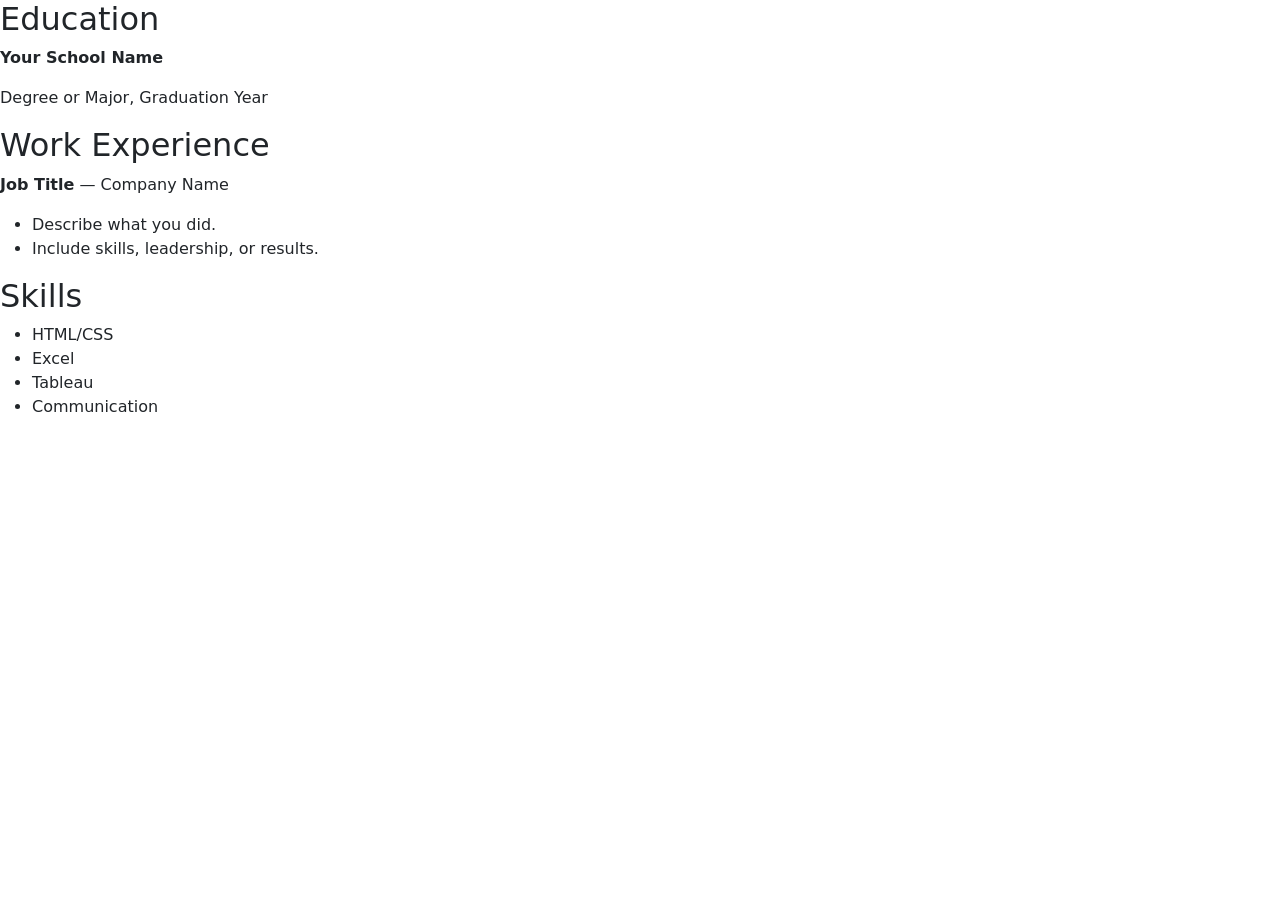
==== resume.html @ 41e09d6d "Add files via upload" ====
<!DOCTYPE html>
<html lang="en">
<head>
    <meta charset="UTF-8">
    <meta name="viewport" content="width=device-width, initial-scale=1.0">
    <title>Document</title>
    <link href="https://cdn.jsdelivr.net/npm/bootstrap@5.3.3/dist/css/bootstrap.min.css" rel="stylesheet">
    <link rel="stylesheet" href="css/styles.css">
</head>
<body>
    <script src="https://cdn.jsdelivr.net/npm/bootstrap@5.3.3/dist/js/bootstrap.bundle.min.js"></script>
    <section>
  <h2>Education</h2>
  <p><strong>Your School Name</strong></p>
  <p>Degree or Major, Graduation Year</p>
</section>

<section>
  <h2>Work Experience</h2>
  <p><strong>Job Title</strong> — Company Name</p>
  <ul>
    <li>Describe what you did.</li>
    <li>Include skills, leadership, or results.</li>
  </ul>
</section>

<section>
  <h2>Skills</h2>
  <ul>
    <li>HTML/CSS</li>
    <li>Excel</li>
    <li>Tableau</li>
    <li>Communication</li>
  </ul>
</section>
</body>
</html>
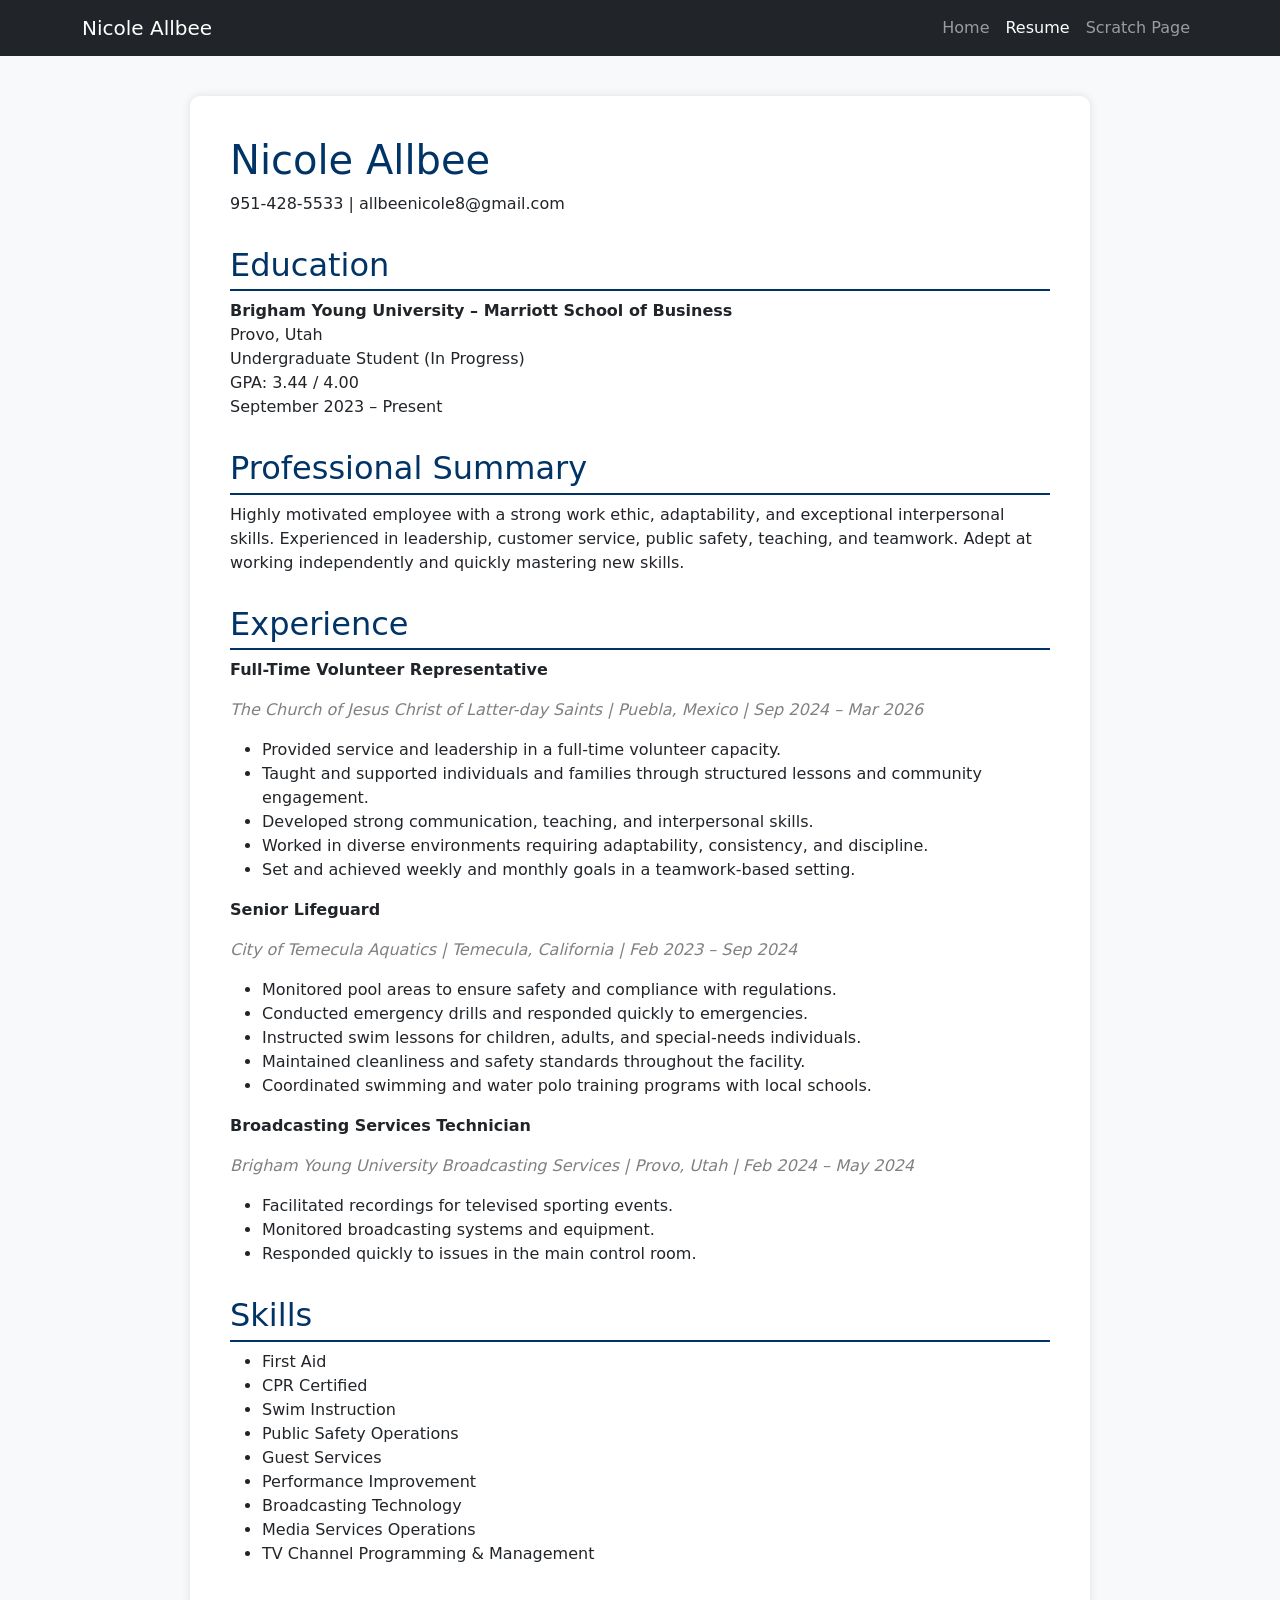
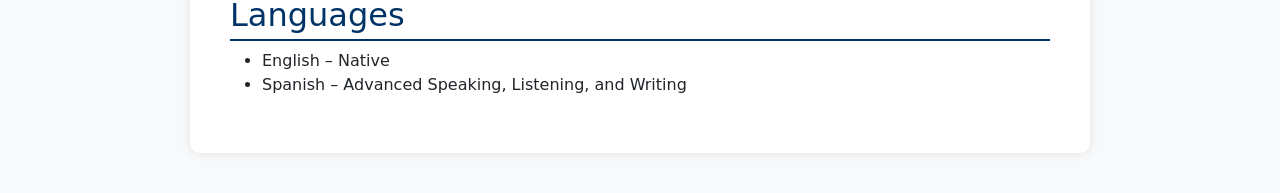
==== commit 8bf05d35: "Update resume.html" ====
--- a/resume.html
+++ b/resume.html
@@ -2,36 +2,161 @@
 <html lang="en">
 <head>
     <meta charset="UTF-8">
-    <meta name="viewport" content="width=device-width, initial-scale=1.0">
-    <title>Document</title>
+    <title>Nicole Allbee | Resume</title>
+
     <link href="https://cdn.jsdelivr.net/npm/bootstrap@5.3.3/dist/css/bootstrap.min.css" rel="stylesheet">
-    <link rel="stylesheet" href="css/styles.css">
+
+    <style>
+        body {
+            background-color: #f8f9fa;
+        }
+
+        .resume-container {
+            max-width: 900px;
+            margin: 40px auto;
+            background: white;
+            padding: 40px;
+            border-radius: 10px;
+            box-shadow: 0 0 10px rgba(0,0,0,.1);
+        }
+
+        h1 {
+            color: #003366;
+        }
+
+        h2 {
+            border-bottom: 2px solid #003366;
+            padding-bottom: 5px;
+            margin-top: 30px;
+            color: #003366;
+        }
+
+        .job-title {
+            font-weight: bold;
+        }
+
+        .location {
+            color: gray;
+            font-style: italic;
+        }
+    </style>
 </head>
+
 <body>
-    <script src="https://cdn.jsdelivr.net/npm/bootstrap@5.3.3/dist/js/bootstrap.bundle.min.js"></script>
-    <section>
-  <h2>Education</h2>
-  <p><strong>Your School Name</strong></p>
-  <p>Degree or Major, Graduation Year</p>
-</section>
 
-<section>
-  <h2>Work Experience</h2>
-  <p><strong>Job Title</strong> — Company Name</p>
-  <ul>
-    <li>Describe what you did.</li>
-    <li>Include skills, leadership, or results.</li>
-  </ul>
-</section>
+<nav class="navbar navbar-expand-lg navbar-dark bg-dark">
+    <div class="container">
+        <a class="navbar-brand" href="index.html">Nicole Allbee</a>
 
-<section>
-  <h2>Skills</h2>
-  <ul>
-    <li>HTML/CSS</li>
-    <li>Excel</li>
-    <li>Tableau</li>
-    <li>Communication</li>
-  </ul>
-</section>
+        <div class="navbar-nav">
+            <a class="nav-link" href="index.html">Home</a>
+            <a class="nav-link active" href="resume.html">Resume</a>
+            <a class="nav-link" href="scratch.html">Scratch Page</a>
+        </div>
+    </div>
+</nav>
+
+<div class="resume-container">
+
+    <h1>Nicole Allbee</h1>
+
+    <p>
+        951-428-5533 |
+        allbeenicole8@gmail.com
+    </p>
+
+    <h2>Education</h2>
+
+    <p>
+        <strong>Brigham Young University – Marriott School of Business</strong><br>
+        Provo, Utah<br>
+        Undergraduate Student (In Progress)<br>
+        GPA: 3.44 / 4.00<br>
+        September 2023 – Present
+    </p>
+
+    <h2>Professional Summary</h2>
+
+    <p>
+        Highly motivated employee with a strong work ethic, adaptability,
+        and exceptional interpersonal skills. Experienced in leadership,
+        customer service, public safety, teaching, and teamwork.
+        Adept at working independently and quickly mastering new skills.
+    </p>
+
+    <h2>Experience</h2>
+
+    <p class="job-title">
+        Full-Time Volunteer Representative
+    </p>
+
+    <p class="location">
+        The Church of Jesus Christ of Latter-day Saints | Puebla, Mexico
+        | Sep 2024 – Mar 2026
+    </p>
+
+    <ul>
+        <li>Provided service and leadership in a full-time volunteer capacity.</li>
+        <li>Taught and supported individuals and families through structured lessons and community engagement.</li>
+        <li>Developed strong communication, teaching, and interpersonal skills.</li>
+        <li>Worked in diverse environments requiring adaptability, consistency, and discipline.</li>
+        <li>Set and achieved weekly and monthly goals in a teamwork-based setting.</li>
+    </ul>
+
+    <p class="job-title">
+        Senior Lifeguard
+    </p>
+
+    <p class="location">
+        City of Temecula Aquatics | Temecula, California
+        | Feb 2023 – Sep 2024
+    </p>
+
+    <ul>
+        <li>Monitored pool areas to ensure safety and compliance with regulations.</li>
+        <li>Conducted emergency drills and responded quickly to emergencies.</li>
+        <li>Instructed swim lessons for children, adults, and special-needs individuals.</li>
+        <li>Maintained cleanliness and safety standards throughout the facility.</li>
+        <li>Coordinated swimming and water polo training programs with local schools.</li>
+    </ul>
+
+    <p class="job-title">
+        Broadcasting Services Technician
+    </p>
+
+    <p class="location">
+        Brigham Young University Broadcasting Services | Provo, Utah
+        | Feb 2024 – May 2024
+    </p>
+
+    <ul>
+        <li>Facilitated recordings for televised sporting events.</li>
+        <li>Monitored broadcasting systems and equipment.</li>
+        <li>Responded quickly to issues in the main control room.</li>
+    </ul>
+
+    <h2>Skills</h2>
+
+    <ul>
+        <li>First Aid</li>
+        <li>CPR Certified</li>
+        <li>Swim Instruction</li>
+        <li>Public Safety Operations</li>
+        <li>Guest Services</li>
+        <li>Performance Improvement</li>
+        <li>Broadcasting Technology</li>
+        <li>Media Services Operations</li>
+        <li>TV Channel Programming & Management</li>
+    </ul>
+
+    <h2>Languages</h2>
+
+    <ul>
+        <li>English – Native</li>
+        <li>Spanish – Advanced Speaking, Listening, and Writing</li>
+    </ul>
+
+</div>
+
 </body>
-</html>+</html>
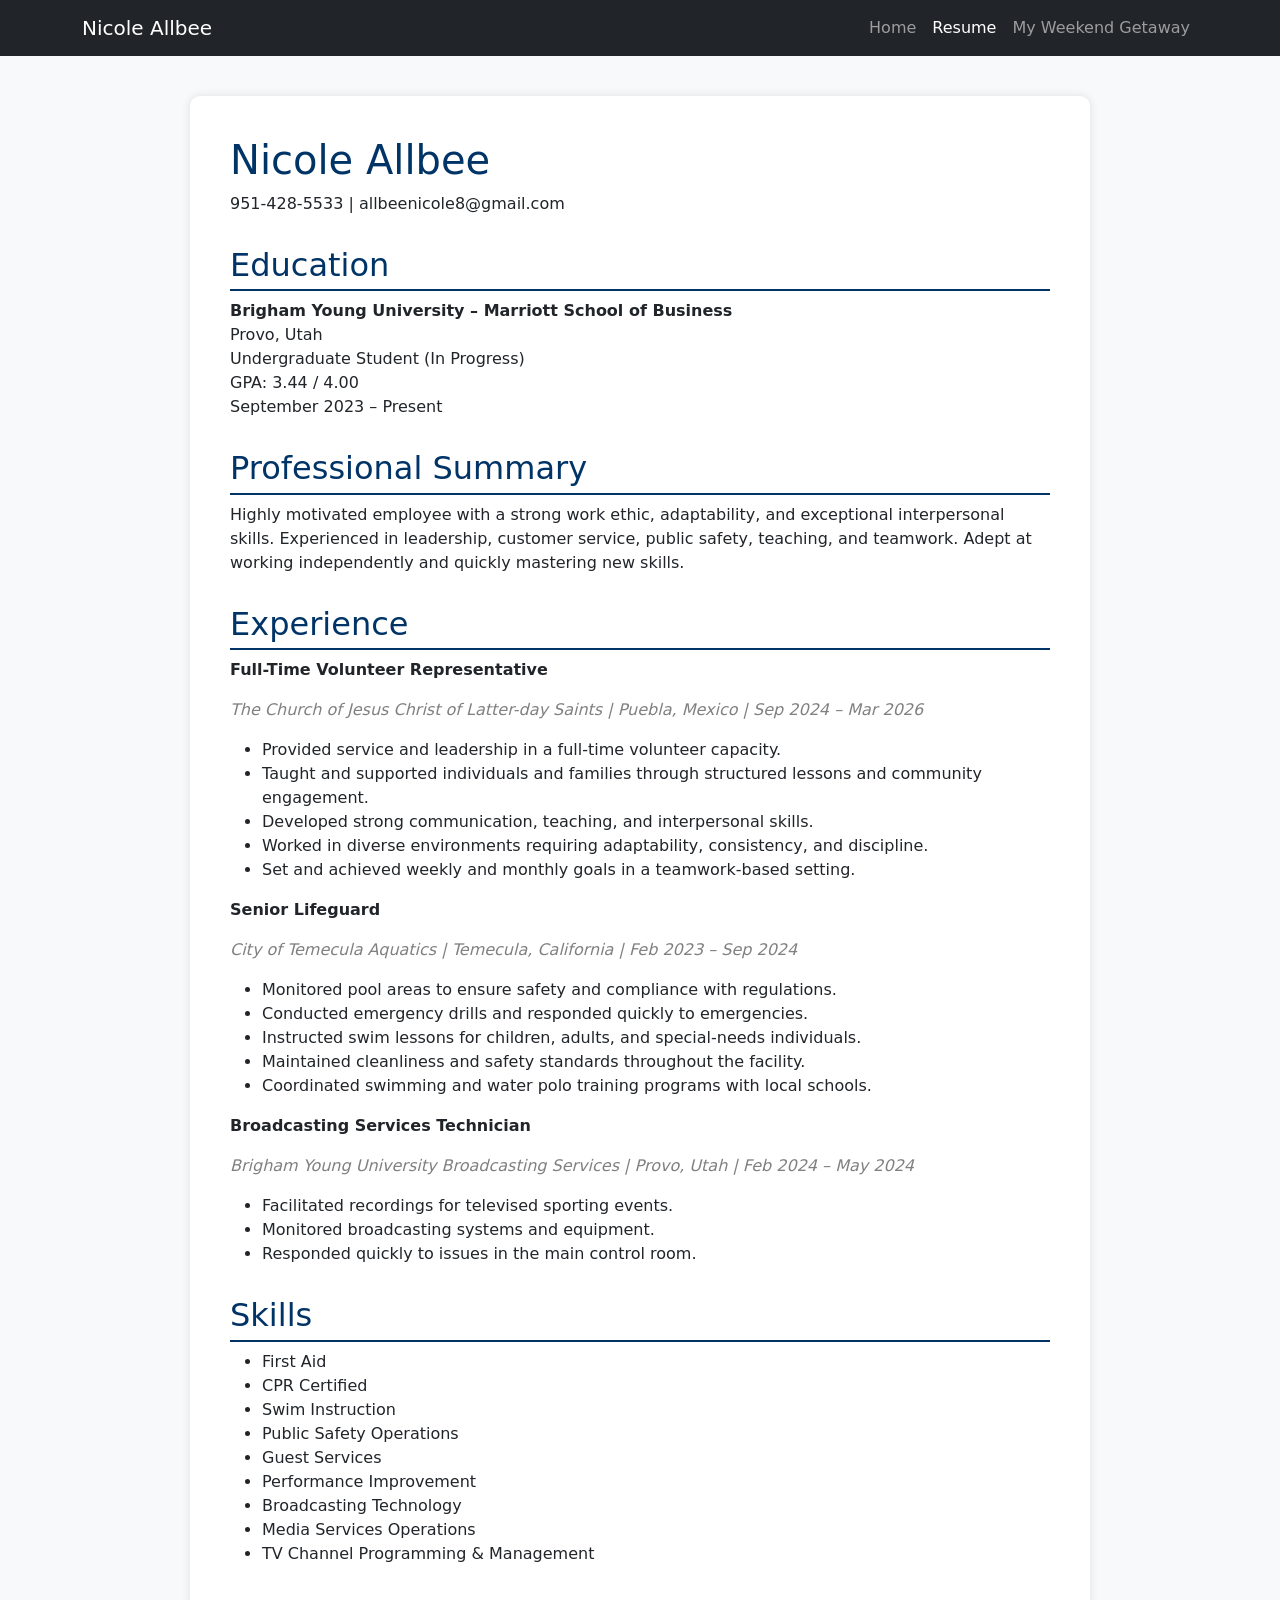
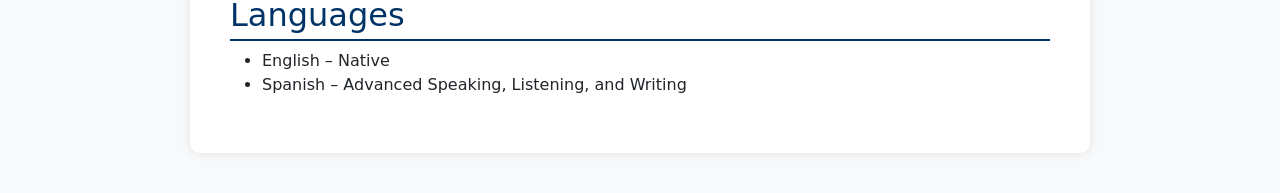
==== commit 5e1c8047: "Rename 'Scratch Page' link to 'My Weekend Getaway'" ====
--- a/resume.html
+++ b/resume.html
@@ -51,7 +51,7 @@
         <div class="navbar-nav">
             <a class="nav-link" href="index.html">Home</a>
             <a class="nav-link active" href="resume.html">Resume</a>
-            <a class="nav-link" href="scratch.html">Scratch Page</a>
+            <a class="nav-link" href="scratch.html">My Weekend Getaway</a>
         </div>
     </div>
 </nav>
